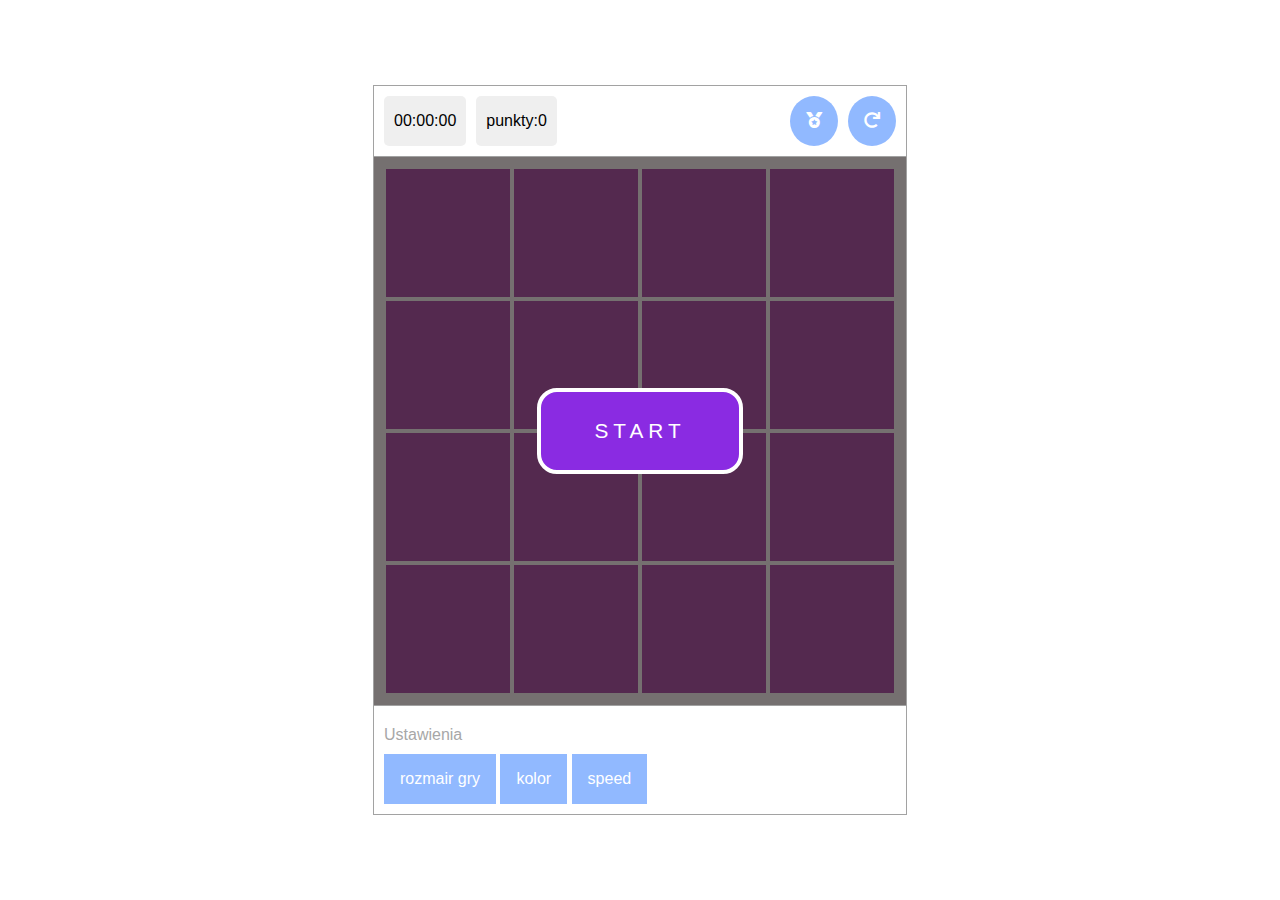
==== apps/memory_game/app/index.html @ ad638966 "zmiana w strukturze projektu przeniesienie plików, zmiany nazw plików itp" ====
<!DOCTYPE html>
<html lang="en">

<head>
    <meta charset="UTF-8">
    <meta http-equiv="X-UA-Compatible" content="IE=edge">
    <meta name="viewport" content="width=device-width, initial-scale=1.0">

    <link rel="stylesheet" href="https://use.fontawesome.com/releases/v5.15.4/css/all.css">

    <link rel="stylesheet" href="./css/basic_style.css">
    <title>MG V2</title>
</head>

<body>
    <main id="main-container">
        <section id="result-board-section">
            <div id="left-side">
                <div id="time">00:00:00</div>
                <div id="points"> <span> 12</span></div>
            </div>
            <div id="right-side">
                <button id="history-btn" class="btn"><i class="fas fa-medal"></i></button>
                <button id="restart-btn" class="btn"><i class="fas fa-redo"></i></button>
            </div>

        </section>

        <section id="board-section">
            <div id="board">
                <div class="board-row">
                    <div class="card">karta</div>
                    <div class="card">karta</div>
                    <div class="card">karta</div>
                </div>
                <div class="board-row">
                    <div class="card">karta</div>
                    <div class="card">karta</div>
                    <div class="card">karta</div>
                </div>
                <div class="board-row">
                    <div class="card">karta</div>
                    <div class="card">karta</div>
                    <div class="card">karta</div>
                </div>
                <div class="board-row">
                    <div class="card">karta</div>
                    <div class="card">karta</div>
                    <div class="card">karta</div>
                </div>
            </div>

            <div id="start-game">
                <button>start</button>
            </div>
        </section>

        <section id="settings-section">
            <header>Ustawienia</header>
            <div id="btns-optons">
                <button id="level" class="btn">rozmair gry</button>
                <button id="color" class="btn">kolor</button>
                <button id="speed" class="btn">speed</button>

            </div>
            <div id="options-board" class="">
                <!-- <button class="option">4x4</button>
                <button class="option">4x4</button>
                <button class="option">4x4</button>
                <button class="option">4x4</button>
                <button class="option">4x4</button> -->
            </div>
        </section>
        

        <script type="module" src="./js/app.js"></script>

    </main>
</body>

</html>
---- apps/memory_game/app/css/basic_style.css ----
:root {
    --default-btn-color: rgb(145, 185, 255);
    --default-board-color: rgb(239, 239, 239);
    --default-bg-color: white;
    --default-card-color: rgb(14, 24, 131);
    --default-option-color: rgb(239, 239, 239);
    --default-font-btn-color: rgb(255, 255, 255);
    --default-font-color: rgb(167, 167, 167);
    --default-font-card-color: rgb(255, 255, 255);
    --default-hover-btn-bg: rgb(0, 0, 0);
    --default-hover-btn-font: rgb(255, 255, 255);

}


html, body {
    margin: 0;
    padding: 0;
    width: 100%;
    min-height: 100%;
    font-family: Arial, Helvetica, sans-serif;
}

header {
    color: var(--default-font-color);
}

#main-container {
    width: 100%;
    display: flex;
    flex-direction: column;
    align-items: center;
    justify-content: center;
    min-height: 100vh;
    
}

#main-container > section{
    width: 40%;
    padding: 10px;
    background-color: white;
    border: 1px solid rgb(162, 162, 162);
    border-top: none;

}

#main-container > section:first-child {
    border-top: 1px solid rgb(162, 162, 162);
}

.btn {
    padding: 1rem;
    /* margin-left: 10px; */
    outline: none;
    border: none;
    font-size: 1rem;
    background-color: var(--default-btn-color);
    color: var(--default-font-btn-color);;
}

.btn:hover {
    background-color: var(--default-hover-btn-bg);
    color: var(--default-hover-btn-font);;
}

.btn-active {
    background-color: var(--default-hover-btn-bg);
    color: var(--default-hover-btn-font);
}

/* .btn:focus {
    background-color: var(--default-hover-btn-bg);
    color: var(--default-hover-btn-font);
} */


/* result board section  */


#result-board-section {
    display: flex;
    flex-wrap: wrap;
    align-items: initial;
    justify-content: space-between;
}

#result-board-section > div {
    display: flex;
}

#result-board-section > #left-side > div {
    display: flex;
    justify-content: center;
    align-items: center;
    margin-right: 10px;
    padding: 10px;
    background-color: var(--default-option-color);;
    border-radius: 5px;
}

#result-board-section > #left-side > #points::before {
    content: "punkty: ";
}

#result-board-section > #right-side button {
    border-radius: 50%;  
    margin-left: 10px;
}

#result-board-section > button:hover {
    

}

/* board section */

section#board-section {
    background-color: var(--default-board-color);
    position: relative;
}

#board-section > #board{
    display: flex;
    width: 100%;
    flex-direction: column;
}

#board > .board-row {
    display: flex;
    justify-content: center;
}

#board > .board-row > .card {
    display: flex;
    align-items: center;
    justify-content: center;
    text-align: center;
    margin: 2px;
    /* color: var(--default-font-card-color); */
    border-radius: 0px;
    font-size: 1.5em;
    transform: rotateY(180deg);  

}


#board > .board-row > .card.active-card {
    color: var(--default-font-card-color);
    transform: rotateY(360deg);
    -webkit-transition: background 0.6s ease-in , transform 0.6s ;
    -moz-transition: background 0.6s ease-in , transform 0.6s ;
    -o-transition: background 0.6s ease-in , transform 0.6s ;
    transition: background 0.6s ease-in , transform 0.6s ;
}


#board > .board-row > .card.clicked-card {
    transform: rotateY(0deg);
}

#board-section > #start-game{
    display: flex;
    justify-content: center;
    align-items: center;
    width: 100%;
    height: 100%;
    position: absolute;
    top: 0;
    right: 0;
    background-color: rgba(65, 58, 58, 0.7);
}

#board-section > #start-game > button{
    padding: 5% 10%;
    border-radius: 20px;
    text-align: center;
    background-color: blueviolet;
    color: white;
    border: 4px solid rgb(255, 255, 255);
    text-transform: uppercase;
    letter-spacing: 5px;
    font-size: 1.3em;
}

#board-section > #start-game > button:hover{
    background-color: blue;
}

#board-section > #start-game.hide-btn-start{
    display: none;
}

/* settings section */

section#settings-section {
    background-color: var(--default-bg-color);
    display: flex;
    flex-direction: column;
}

section#settings-section header {
    margin: 10px 0;
}

section#settings-section > div {
    /* display: flex;
    flex-wrap: wrap; */
    /* padding: 10px; */
}

section#settings-section > #options-board {
    display: none;
    padding: 20px 0;
    

}

section#settings-section .option {
    padding: 10px 20px;
    margin: 5px;
    border-radius: 3px;
    border: none;
    font-size: 1.1rem;
    background-color: var(--default-option-color);
}

section#settings-section .option:hover {
    background-color: rgb(113, 112, 112);
    color: white;
}

section#settings-section > div#options-board.visible-options-board {
    display: flex;
}
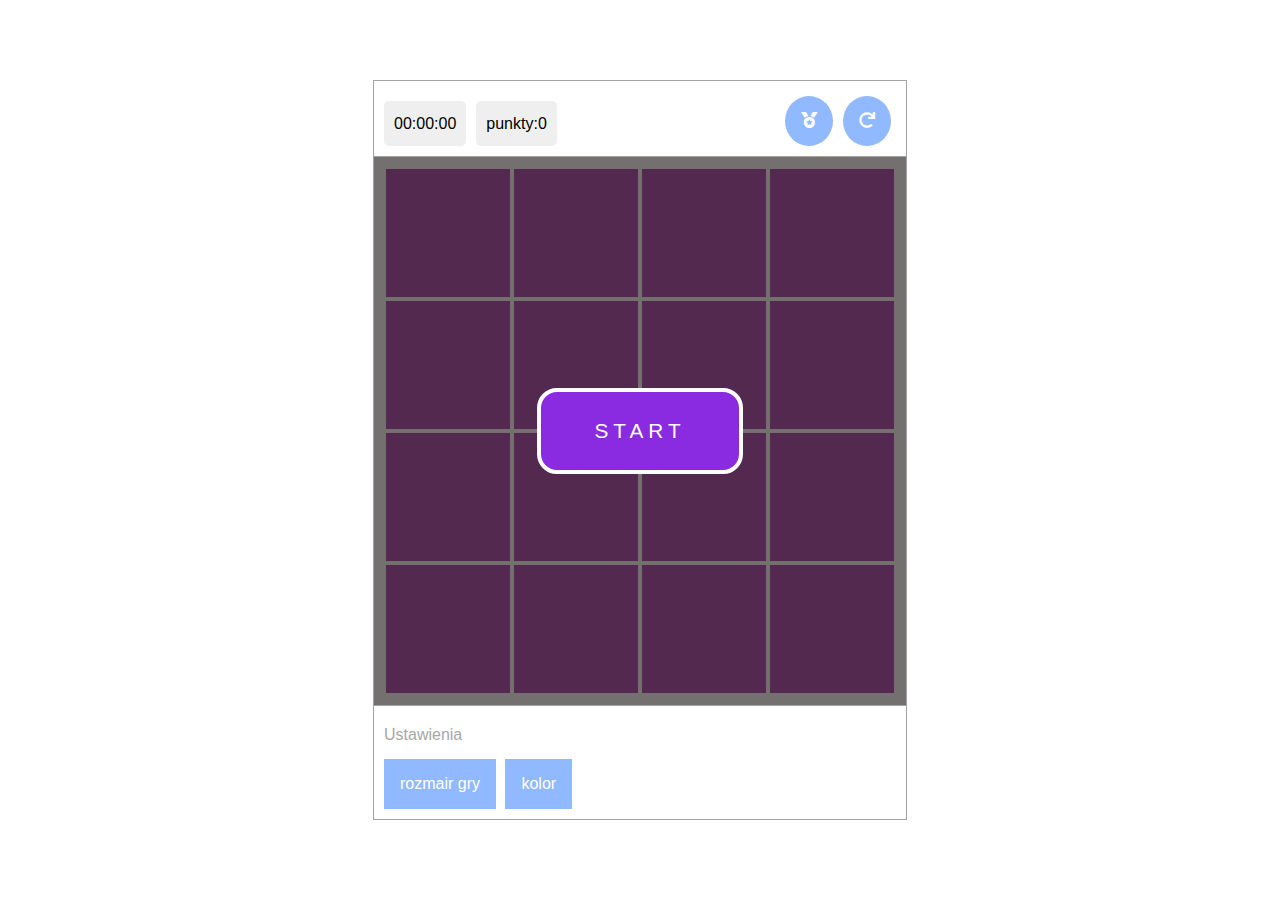
==== commit 88caff35: "update README.md" ====
--- a/apps/memory_game/app/index.html
+++ b/apps/memory_game/app/index.html
@@ -24,7 +24,24 @@
                 <button id="restart-btn" class="btn"><i class="fas fa-redo"></i></button>
             </div>
 
+            <section id="history-section">
+                <div id="history-container">
+                    <div id="table-with-scors">
+                        <table>
+                            <tbody></tbody>
+        
+                        </table>
+                    </div>
+
+                    <div id="best-result">
+                        <div>Najlepszy wynik</div>
+                        <div></div>
+                    </div>
+                </div>
+            </section>
+
         </section>
+
 
         <section id="board-section">
             <div id="board">
@@ -60,7 +77,6 @@
             <div id="btns-optons">
                 <button id="level" class="btn">rozmair gry</button>
                 <button id="color" class="btn">kolor</button>
-                <button id="speed" class="btn">speed</button>
 
             </div>
             <div id="options-board" class="">
--- a/apps/memory_game/app/css/basic_style.css
+++ b/apps/memory_game/app/css/basic_style.css
@@ -51,6 +51,7 @@
 .btn {
     padding: 1rem;
     /* margin-left: 10px; */
+    margin-right: 5px;
     outline: none;
     border: none;
     font-size: 1rem;
@@ -82,10 +83,17 @@
     flex-wrap: wrap;
     align-items: initial;
     justify-content: space-between;
+    position: relative;
 }
 
 #result-board-section > div {
     display: flex;
+    margin-top: 5px;
+    flex-wrap: wrap;
+}
+
+#result-board-section > div > div {
+    margin-top: 5px;
 }
 
 #result-board-section > #left-side > div {
@@ -104,13 +112,69 @@
 
 #result-board-section > #right-side button {
     border-radius: 50%;  
-    margin-left: 10px;
+    margin-left: 5px;
 }
 
 #result-board-section > button:hover {
     
 
 }
+
+/* history section */
+
+section#history-section {
+    width: calc(100% - 20px);
+    height: 200px;
+    display: none;
+    z-index: 1;
+    overflow-y: scroll;
+    position: absolute;
+    top: 102%;
+    left: 0;
+    padding: 10px;
+    background-color: white;
+    justify-content: space-between;
+}
+
+section#history-section > #history-container {
+    width: 100%;
+    display: flex;
+    justify-content: space-between;
+}
+
+section#history-section #best-result{
+    display: flex;
+    flex-direction: column;
+}
+
+section#history-section::-webkit-scrollbar {
+    width: 7px;
+}
+
+section#history-section::-webkit-scrollbar-thumb {
+    background-color: darkgray;
+    border-radius: 1px;
+
+}
+
+section#history-section::-webkit-scrollbar-track{
+    background-color: lightgray;
+}
+section#history-section > #history-container > div > table {
+    width: 30%;
+}
+section#history-section > #history-container > div > table > tbody > tr {
+    background-color: rgb(242, 244, 244);
+    text-align: right;
+}
+
+section#history-section > #history-container > div > table > tbody > tr > td,
+section#history-section > #history-container > div > table > tbody > tr > th {
+    padding: 10px;
+}
+
+
+
 
 /* board section */
 
@@ -202,17 +266,17 @@
     margin: 10px 0;
 }
 
-section#settings-section > div {
-    /* display: flex;
-    flex-wrap: wrap; */
-    /* padding: 10px; */
+section#settings-section > div{
+    flex-wrap: wrap;
+}
+
+section#settings-section > #btns-optons > button {
+    margin-top: 5px;
 }
 
 section#settings-section > #options-board {
     display: none;
     padding: 20px 0;
-    
-
 }
 
 section#settings-section .option {
